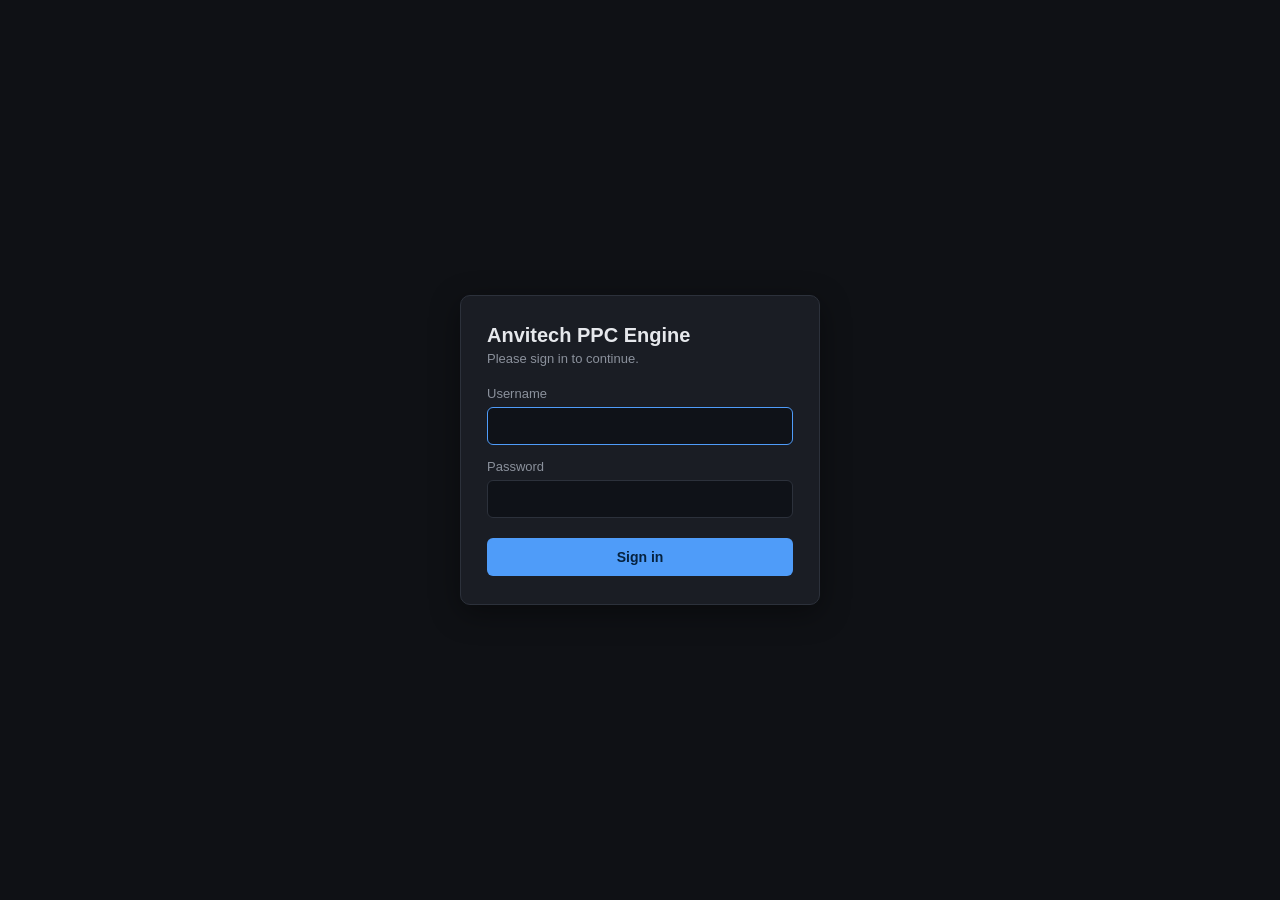
==== web/login.html @ 63956bc1 "Two-role login (admin/user) with session cookie + security hardening Replace the HTTP Basic-Auth pop" ====
<!DOCTYPE html>
<html lang="en">
<head>
  <meta charset="utf-8" />
  <meta name="viewport" content="width=device-width, initial-scale=1" />
  <title>Sign in — Anvitech PPC Engine</title>
  <!-- Self-contained: inline CSS, no JavaScript (keeps CSP script-src strict). -->
  <style>
    :root {
      --bg: #0f1115; --panel: #1a1d24; --border: #2c313b; --text: #e6e8ec;
      --muted: #8b919c; --accent: #4f9cf9; --bad: #f85149;
    }
    * { box-sizing: border-box; }
    body {
      margin: 0; min-height: 100vh; display: flex; align-items: center;
      justify-content: center; background: var(--bg); color: var(--text);
      font-family: -apple-system, BlinkMacSystemFont, "Segoe UI", Roboto, sans-serif;
      font-size: 14px;
    }
    .card {
      width: 100%; max-width: 360px; background: var(--panel);
      border: 1px solid var(--border); border-radius: 10px; padding: 28px 26px;
      box-shadow: 0 8px 30px rgba(0,0,0,.4);
    }
    h1 { margin: 0 0 4px; font-size: 20px; }
    .sub { margin: 0 0 20px; color: var(--muted); font-size: 13px; }
    label { display: block; margin: 14px 0 6px; color: var(--muted); font-size: 13px; }
    input {
      width: 100%; padding: 10px 12px; background: #0f1218; color: var(--text);
      border: 1px solid var(--border); border-radius: 6px; font-size: 14px;
    }
    input:focus { outline: none; border-color: var(--accent); }
    button {
      width: 100%; margin-top: 20px; padding: 11px; border: 0; border-radius: 6px;
      background: var(--accent); color: #06223f; font-weight: 600; font-size: 14px;
      cursor: pointer;
    }
    button:hover { filter: brightness(1.05); }
    .err {
      margin-top: 16px; padding: 10px 12px; border-radius: 6px; font-size: 13px;
      background: rgba(248,81,73,.12); border: 1px solid var(--bad); color: #ff9a92;
    }
  </style>
</head>
<body>
  <main class="card">
    <h1>Anvitech PPC Engine</h1>
    <p class="sub">Please sign in to continue.</p>
    <form method="post" action="/login" autocomplete="off">
      <label for="username">Username</label>
      <input id="username" name="username" type="text" required autofocus />
      <label for="password">Password</label>
      <input id="password" name="password" type="password" required />
      <button type="submit">Sign in</button>
    </form>
    <!--ERROR-->
  </main>
</body>
</html>
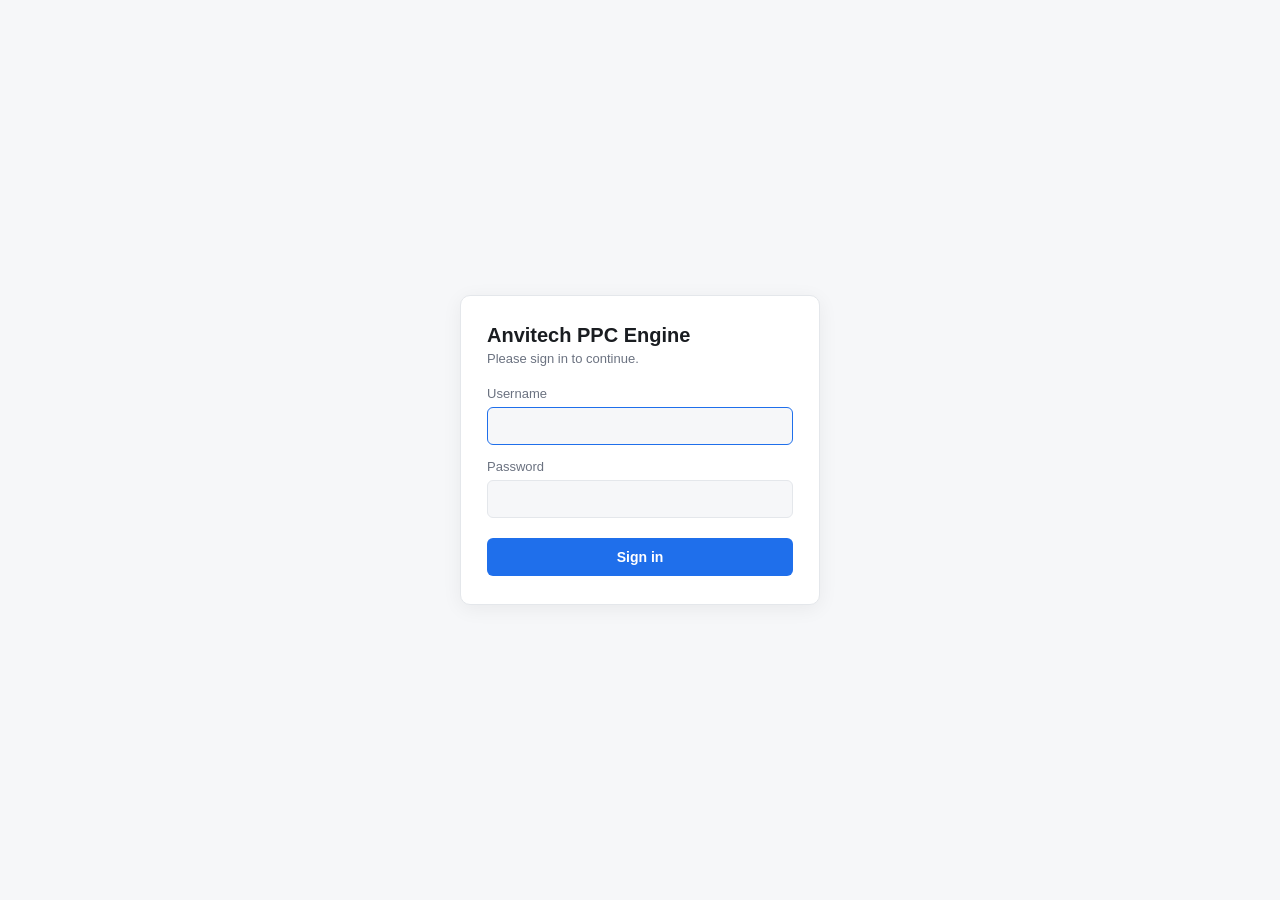
==== commit df370c5a: "UI redesign: fixed top nav + status strip + light design system (web/ only) Restructures the fronten" ====
--- a/web/login.html
+++ b/web/login.html
@@ -7,38 +7,38 @@
   <!-- Self-contained: inline CSS, no JavaScript (keeps CSP script-src strict). -->
   <style>
     :root {
-      --bg: #0f1115; --panel: #1a1d24; --border: #2c313b; --text: #e6e8ec;
-      --muted: #8b919c; --accent: #4f9cf9; --bad: #f85149;
+      --paper: #f6f7f9; --card: #ffffff; --line: #e4e7eb; --ink: #1a1d21;
+      --muted: #6b7280; --accent: #1f6feb; --danger: #b42318;
     }
     * { box-sizing: border-box; }
     body {
       margin: 0; min-height: 100vh; display: flex; align-items: center;
-      justify-content: center; background: var(--bg); color: var(--text);
-      font-family: -apple-system, BlinkMacSystemFont, "Segoe UI", Roboto, sans-serif;
-      font-size: 14px;
+      justify-content: center; background: var(--paper); color: var(--ink);
+      font-family: -apple-system, BlinkMacSystemFont, "Segoe UI", Roboto, Helvetica, Arial, sans-serif;
+      font-size: 15px;
     }
     .card {
-      width: 100%; max-width: 360px; background: var(--panel);
-      border: 1px solid var(--border); border-radius: 10px; padding: 28px 26px;
-      box-shadow: 0 8px 30px rgba(0,0,0,.4);
+      width: 100%; max-width: 360px; background: var(--card);
+      border: 1px solid var(--line); border-radius: 10px; padding: 28px 26px;
+      box-shadow: 0 4px 20px rgba(0,0,0,.06);
     }
     h1 { margin: 0 0 4px; font-size: 20px; }
     .sub { margin: 0 0 20px; color: var(--muted); font-size: 13px; }
     label { display: block; margin: 14px 0 6px; color: var(--muted); font-size: 13px; }
     input {
-      width: 100%; padding: 10px 12px; background: #0f1218; color: var(--text);
-      border: 1px solid var(--border); border-radius: 6px; font-size: 14px;
+      width: 100%; padding: 10px 12px; background: var(--paper); color: var(--ink);
+      border: 1px solid var(--line); border-radius: 6px; font-size: 14px;
     }
     input:focus { outline: none; border-color: var(--accent); }
     button {
       width: 100%; margin-top: 20px; padding: 11px; border: 0; border-radius: 6px;
-      background: var(--accent); color: #06223f; font-weight: 600; font-size: 14px;
+      background: var(--accent); color: #fff; font-weight: 600; font-size: 14px;
       cursor: pointer;
     }
     button:hover { filter: brightness(1.05); }
     .err {
       margin-top: 16px; padding: 10px 12px; border-radius: 6px; font-size: 13px;
-      background: rgba(248,81,73,.12); border: 1px solid var(--bad); color: #ff9a92;
+      background: rgba(180,35,24,.08); border: 1px solid var(--danger); color: #8a1c13;
     }
   </style>
 </head>
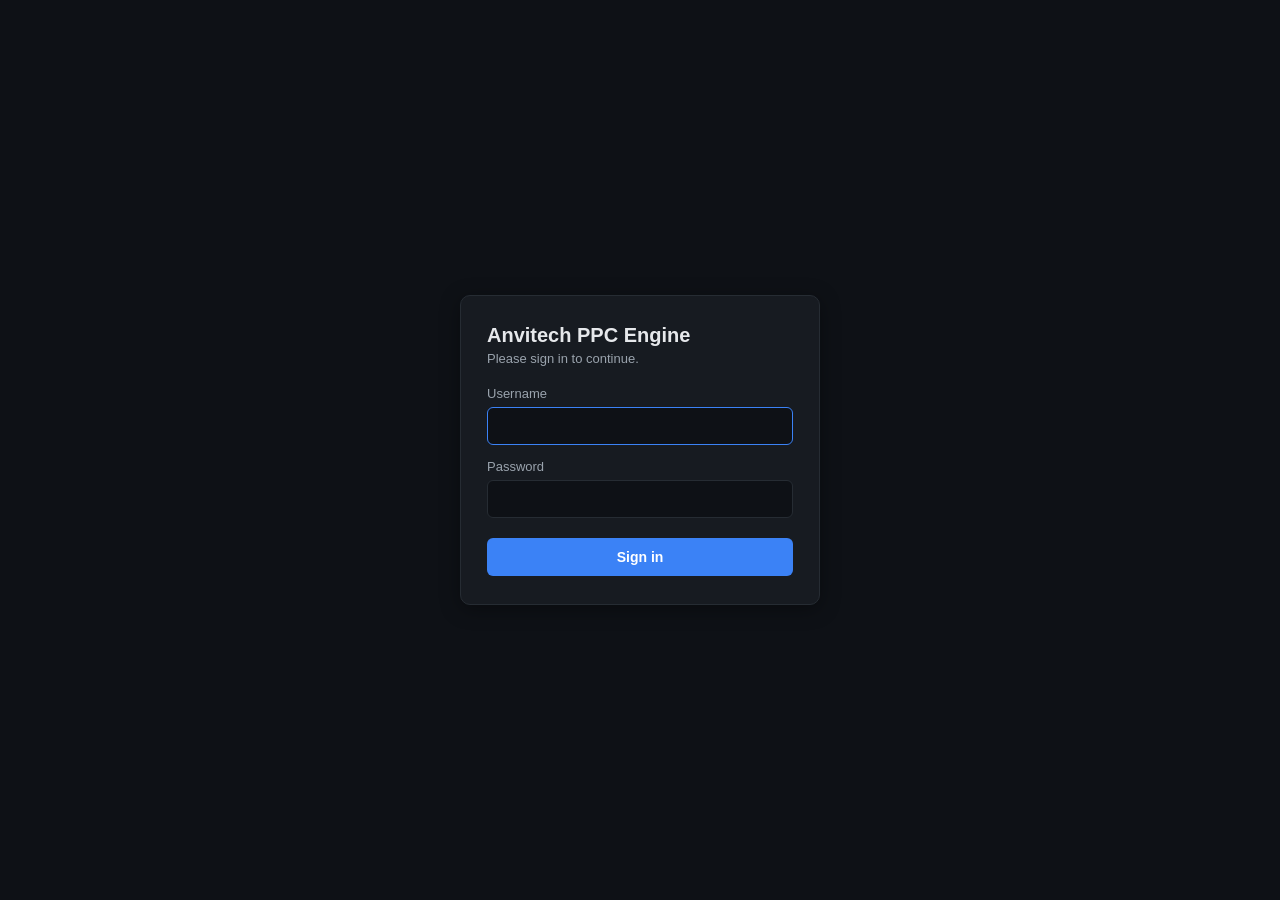
==== commit 39132fc2: "Dark theme: convert design tokens + hardcoded literals to a dark palette Owner wants the previous bl" ====
--- a/web/login.html
+++ b/web/login.html
@@ -3,12 +3,12 @@
 <head>
   <meta charset="utf-8" />
   <meta name="viewport" content="width=device-width, initial-scale=1" />
-  <title>Sign in — Anvitech PPC Engine</title>
+  <title>Sign in: Anvitech PPC Engine</title>
   <!-- Self-contained: inline CSS, no JavaScript (keeps CSP script-src strict). -->
   <style>
     :root {
-      --paper: #f6f7f9; --card: #ffffff; --line: #e4e7eb; --ink: #1a1d21;
-      --muted: #6b7280; --accent: #1f6feb; --danger: #b42318;
+      --paper: #0e1116; --card: #171b21; --line: #262c33; --ink: #e6e8eb;
+      --muted: #9aa3ad; --accent: #3b82f6; --danger: #f85149;
     }
     * { box-sizing: border-box; }
     body {
@@ -20,7 +20,7 @@
     .card {
       width: 100%; max-width: 360px; background: var(--card);
       border: 1px solid var(--line); border-radius: 10px; padding: 28px 26px;
-      box-shadow: 0 4px 20px rgba(0,0,0,.06);
+      box-shadow: 0 4px 20px rgba(0,0,0,.35);
     }
     h1 { margin: 0 0 4px; font-size: 20px; }
     .sub { margin: 0 0 20px; color: var(--muted); font-size: 13px; }
@@ -38,7 +38,7 @@
     button:hover { filter: brightness(1.05); }
     .err {
       margin-top: 16px; padding: 10px 12px; border-radius: 6px; font-size: 13px;
-      background: rgba(180,35,24,.08); border: 1px solid var(--danger); color: #8a1c13;
+      background: rgba(248,81,73,.12); border: 1px solid var(--danger); color: #ffb4ab;
     }
   </style>
 </head>
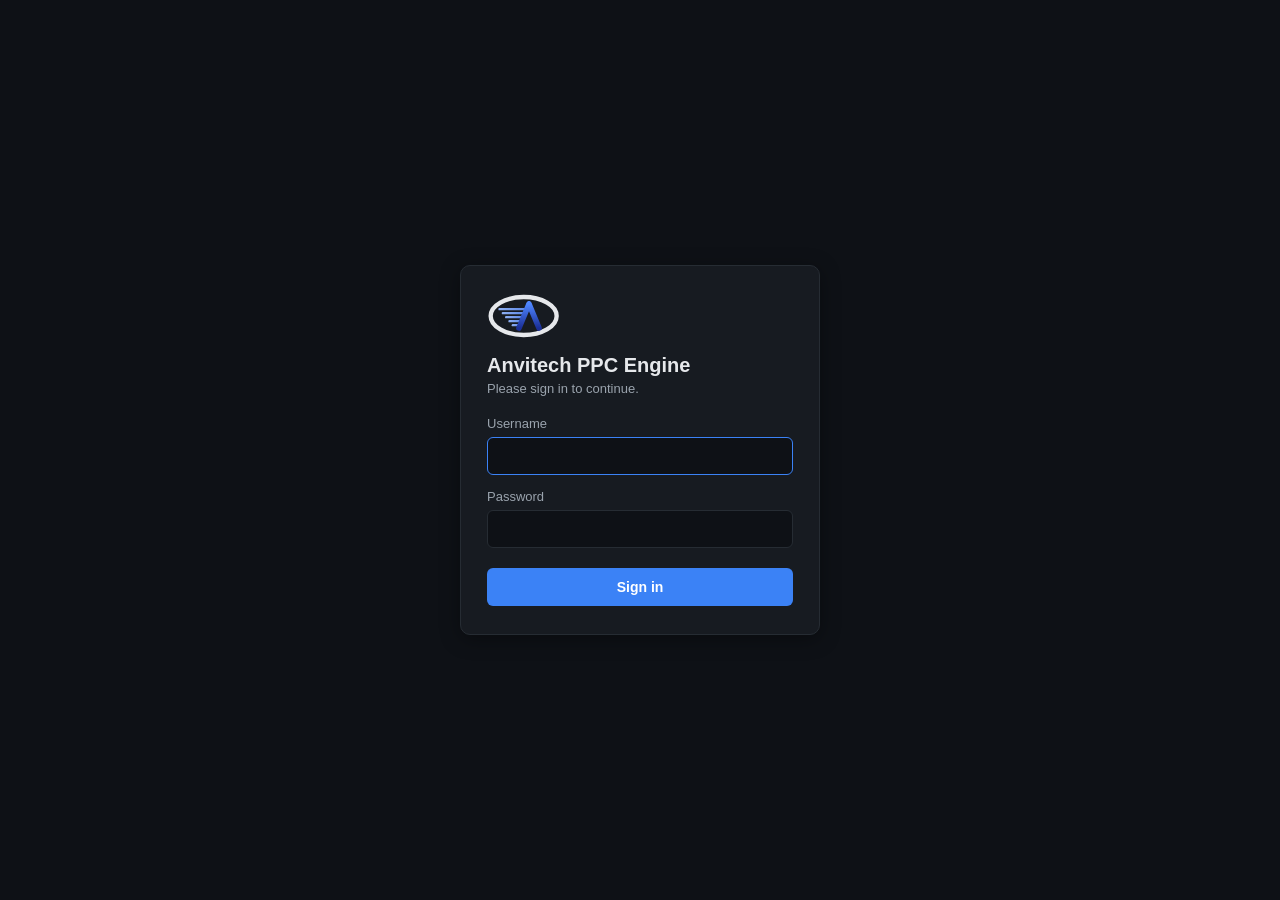
==== commit 4603c9ab: "feat(brand): redesign the app logo from the real Anvitech mark The header logo was a plain blue "A" " ====
--- a/web/login.html
+++ b/web/login.html
@@ -22,6 +22,7 @@
       border: 1px solid var(--line); border-radius: 10px; padding: 28px 26px;
       box-shadow: 0 4px 20px rgba(0,0,0,.35);
     }
+    .brand-logo { height: 44px; width: auto; display: block; color: var(--ink); margin: 0 0 16px; }
     h1 { margin: 0 0 4px; font-size: 20px; }
     .sub { margin: 0 0 20px; color: var(--muted); font-size: 13px; }
     label { display: block; margin: 14px 0 6px; color: var(--muted); font-size: 13px; }
@@ -44,6 +45,26 @@
 </head>
 <body>
   <main class="card">
+    <svg class="brand-logo" viewBox="0 0 220 132" role="img" aria-label="Anvitech logo" xmlns="http://www.w3.org/2000/svg">
+      <defs>
+        <linearGradient id="anv-a" x1="0" y1="0" x2="0" y2="1">
+          <stop offset="0" stop-color="#4f86ff"/><stop offset="1" stop-color="#1b2f97"/>
+        </linearGradient>
+        <linearGradient id="anv-wing" x1="0" y1="0" x2="1" y2="0">
+          <stop offset="0" stop-color="#8fb0f2"/><stop offset="1" stop-color="#5a86e6"/>
+        </linearGradient>
+      </defs>
+      <ellipse cx="110" cy="66" rx="99" ry="57" fill="none" stroke="currentColor" stroke-width="13"/>
+      <g fill="url(#anv-wing)">
+        <rect x="34" y="42" width="87" height="7" rx="3.5"/>
+        <rect x="44" y="54" width="72" height="7" rx="3.5"/>
+        <rect x="54" y="66" width="57" height="7" rx="3.5"/>
+        <rect x="64" y="78" width="42" height="7" rx="3.5"/>
+        <rect x="74" y="90" width="27" height="7" rx="3.5"/>
+      </g>
+      <path d="M126 30 96 102 M126 30 156 102" fill="none" stroke="url(#anv-a)"
+            stroke-width="17" stroke-linecap="round" stroke-linejoin="round"/>
+    </svg>
     <h1>Anvitech PPC Engine</h1>
     <p class="sub">Please sign in to continue.</p>
     <form method="post" action="/login" autocomplete="off">
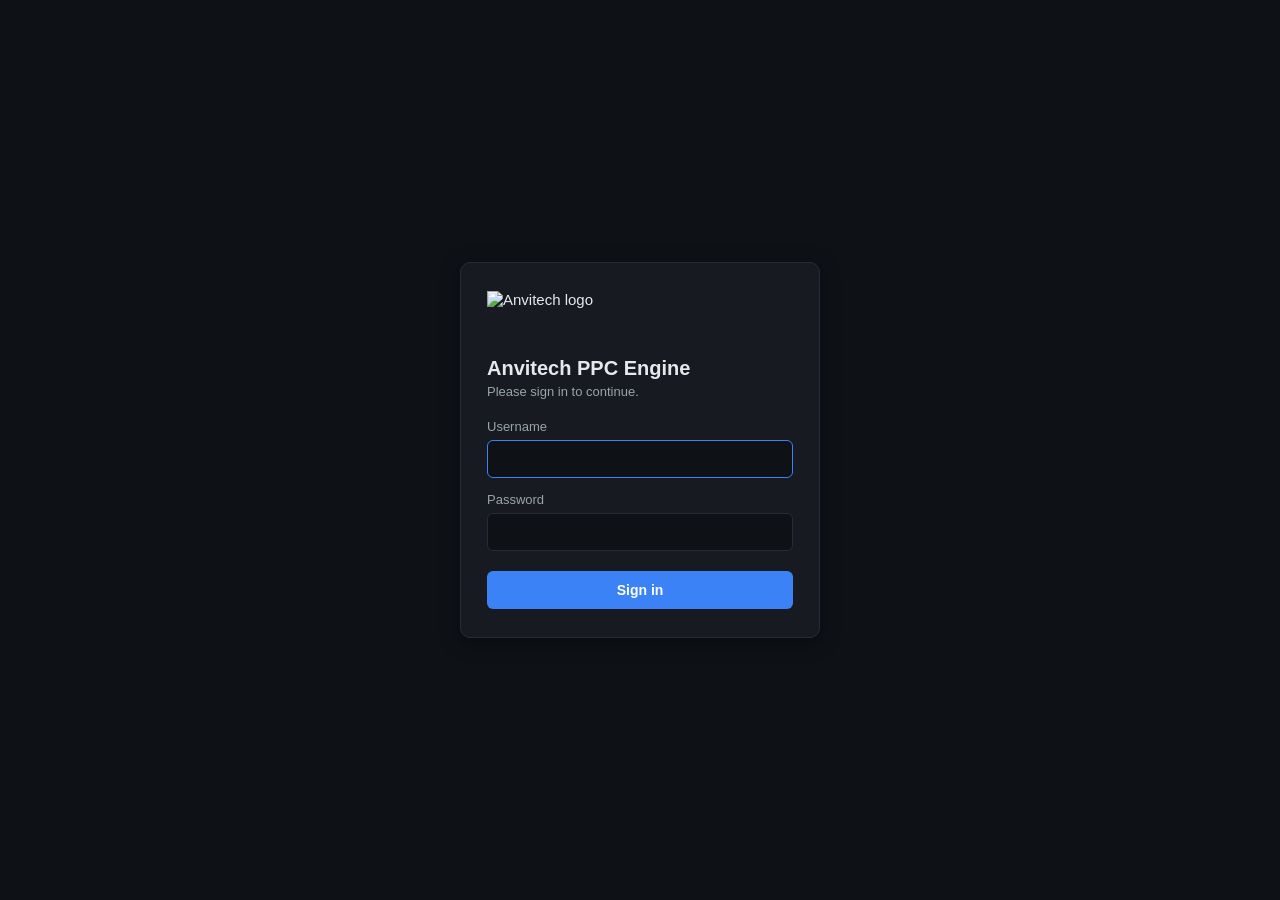
==== commit b6cd8126: "feat(brand): use the real Anvitech logo, dark-UI adapted (replaces the SVG redraw) The hand-built SV" ====
--- a/web/login.html
+++ b/web/login.html
@@ -22,7 +22,7 @@
       border: 1px solid var(--line); border-radius: 10px; padding: 28px 26px;
       box-shadow: 0 4px 20px rgba(0,0,0,.35);
     }
-    .brand-logo { height: 44px; width: auto; display: block; color: var(--ink); margin: 0 0 16px; }
+    .brand-logo { height: 50px; width: auto; display: block; margin: 0 0 16px; }
     h1 { margin: 0 0 4px; font-size: 20px; }
     .sub { margin: 0 0 20px; color: var(--muted); font-size: 13px; }
     label { display: block; margin: 14px 0 6px; color: var(--muted); font-size: 13px; }
@@ -45,26 +45,7 @@
 </head>
 <body>
   <main class="card">
-    <svg class="brand-logo" viewBox="0 0 220 132" role="img" aria-label="Anvitech logo" xmlns="http://www.w3.org/2000/svg">
-      <defs>
-        <linearGradient id="anv-a" x1="0" y1="0" x2="0" y2="1">
-          <stop offset="0" stop-color="#4f86ff"/><stop offset="1" stop-color="#1b2f97"/>
-        </linearGradient>
-        <linearGradient id="anv-wing" x1="0" y1="0" x2="1" y2="0">
-          <stop offset="0" stop-color="#8fb0f2"/><stop offset="1" stop-color="#5a86e6"/>
-        </linearGradient>
-      </defs>
-      <ellipse cx="110" cy="66" rx="99" ry="57" fill="none" stroke="currentColor" stroke-width="13"/>
-      <g fill="url(#anv-wing)">
-        <rect x="34" y="42" width="87" height="7" rx="3.5"/>
-        <rect x="44" y="54" width="72" height="7" rx="3.5"/>
-        <rect x="54" y="66" width="57" height="7" rx="3.5"/>
-        <rect x="64" y="78" width="42" height="7" rx="3.5"/>
-        <rect x="74" y="90" width="27" height="7" rx="3.5"/>
-      </g>
-      <path d="M126 30 96 102 M126 30 156 102" fill="none" stroke="url(#anv-a)"
-            stroke-width="17" stroke-linecap="round" stroke-linejoin="round"/>
-    </svg>
+    <img class="brand-logo" src="/logo.png" alt="Anvitech logo" />
     <h1>Anvitech PPC Engine</h1>
     <p class="sub">Please sign in to continue.</p>
     <form method="post" action="/login" autocomplete="off">
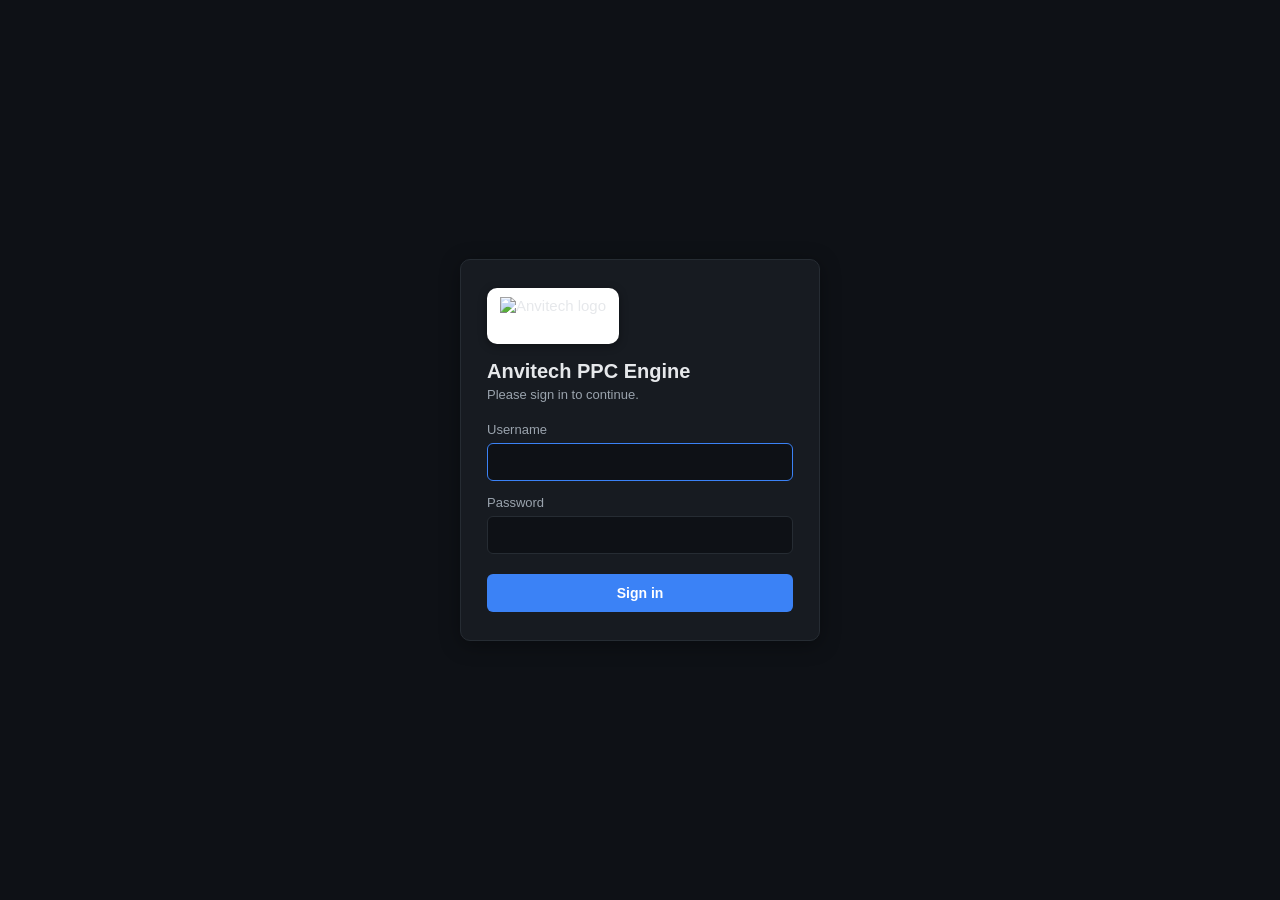
==== commit 787d6523: "feat(brand): show the original Anvitech logo unchanged, on a light chip (Option A) Owner preferred t" ====
--- a/web/login.html
+++ b/web/login.html
@@ -22,7 +22,9 @@
       border: 1px solid var(--line); border-radius: 10px; padding: 28px 26px;
       box-shadow: 0 4px 20px rgba(0,0,0,.35);
     }
-    .brand-logo { height: 50px; width: auto; display: block; margin: 0 0 16px; }
+    .brand-logo { background: #fff; border-radius: 10px; padding: 9px 13px; display: inline-flex;
+      margin: 0 0 16px; box-shadow: 0 2px 8px rgba(0,0,0,.4); }
+    .brand-logo img { height: 38px; width: auto; display: block; }
     h1 { margin: 0 0 4px; font-size: 20px; }
     .sub { margin: 0 0 20px; color: var(--muted); font-size: 13px; }
     label { display: block; margin: 14px 0 6px; color: var(--muted); font-size: 13px; }
@@ -45,7 +47,7 @@
 </head>
 <body>
   <main class="card">
-    <img class="brand-logo" src="/logo.png" alt="Anvitech logo" />
+    <span class="brand-logo"><img src="/logo.png" alt="Anvitech logo" /></span>
     <h1>Anvitech PPC Engine</h1>
     <p class="sub">Please sign in to continue.</p>
     <form method="post" action="/login" autocomplete="off">
